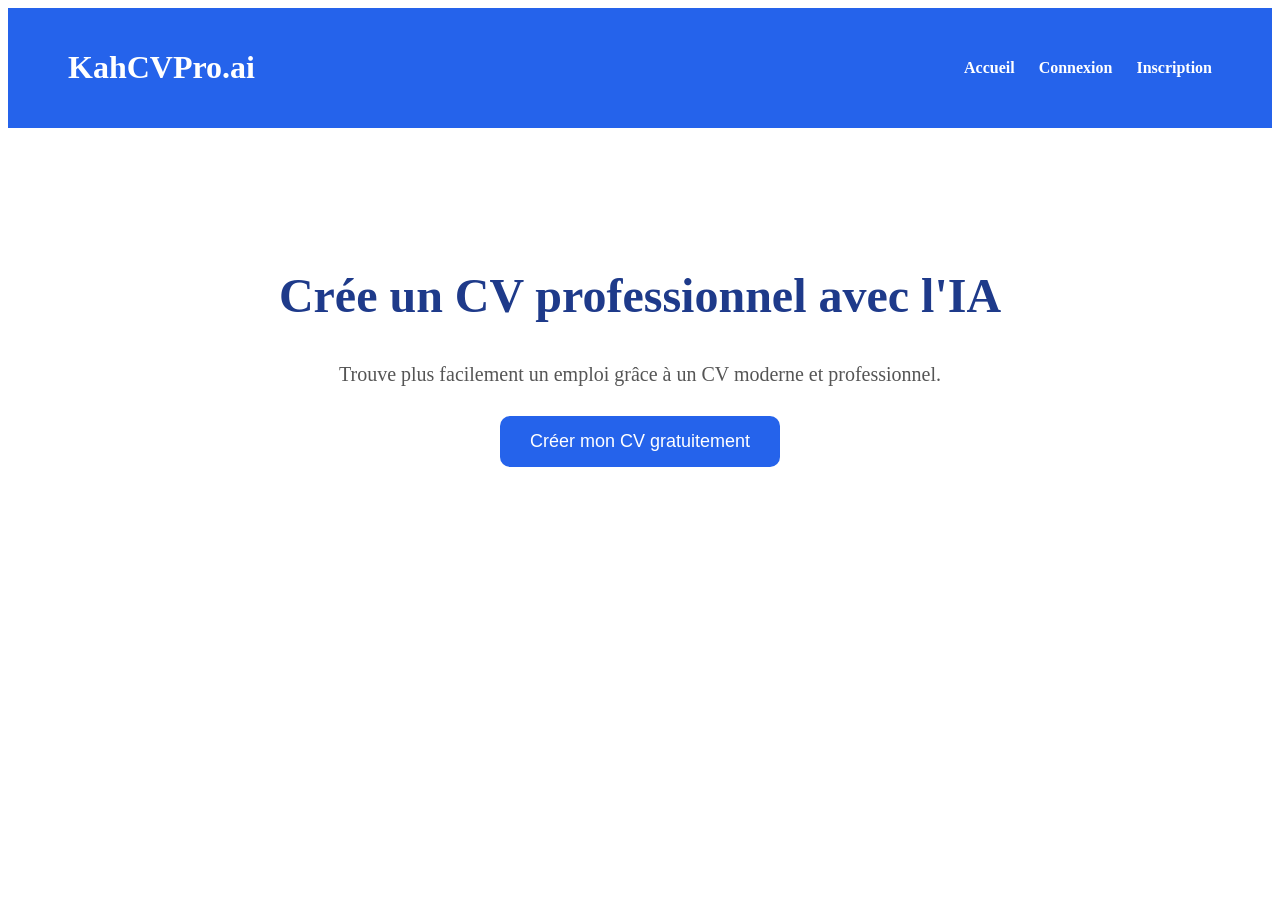
==== templates/index.html @ 5cf4e8c6 "Premier commit KahCVPro.ai" ====
<!DOCTYPE html>
<html lang="fr">
<head>
    <meta charset="UTF-8">
    <meta name="viewport" content="width=device-width, initial-scale=1.0">
    <title>KahCVPro.ai</title>
    <link rel="stylesheet" href="/static/css/style.css">
</head>
<body>

<header>
    <h1>KahCVPro.ai</h1>

    <nav>
        <a href="/">Accueil</a>
        <a href="#">Connexion</a>
        <a href="#">Inscription</a>
    </nav>
</header>

<section class="hero">
    <h2>Crée un CV professionnel avec l'IA</h2>
    <p>Trouve plus facilement un emploi grâce à un CV moderne et professionnel.</p>

    <button>Créer mon CV gratuitement</button>
</section>

</body>
</html>
---- static/css/style.css ----
header{
    display:flex;
    justify-content:space-between;
    align-items:center;
    padding:20px 60px;
    background:#2563eb;
    color:white;
}

nav a{
    color:white;
    text-decoration:none;
    margin-left:20px;
    font-weight:bold;
}

.hero{
    text-align:center;
    padding:100px 20px;
}

.hero h2{
    font-size:48px;
    color:#1e3a8a;
}

.hero p{
    font-size:20px;
    color:#555;
    margin-bottom:30px;
}

button{
    background:#2563eb;
    color:white;
    border:none;
    padding:15px 30px;
    border-radius:10px;
    font-size:18px;
    cursor:pointer;
}

button:hover{
    background:#1d4ed8;
}
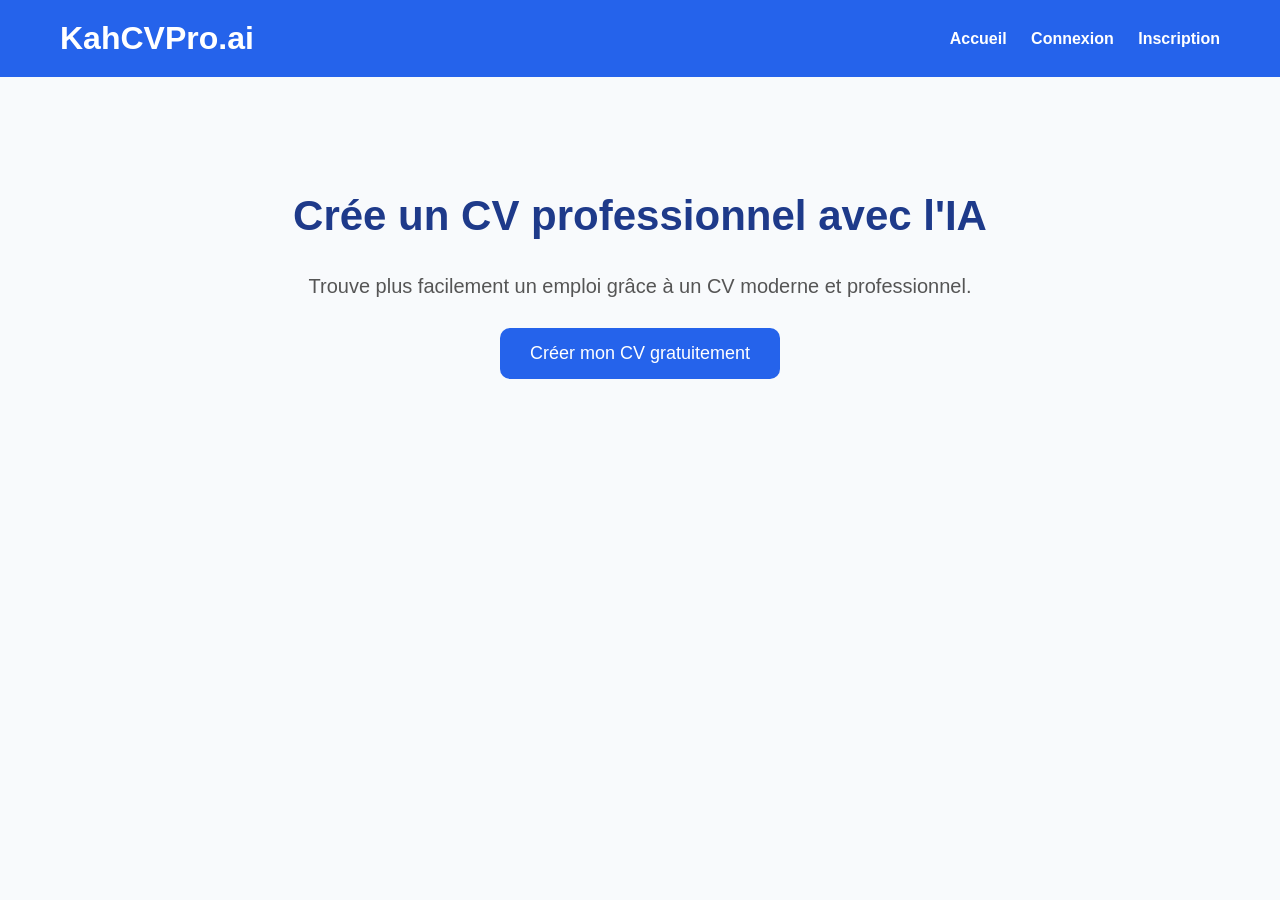
==== commit e5d5675c: "Ajout creation CV PDF et amelioration IA" ====
--- a/templates/index.html
+++ b/templates/index.html
@@ -13,8 +13,8 @@
 
     <nav>
         <a href="/">Accueil</a>
-        <a href="#">Connexion</a>
-        <a href="#">Inscription</a>
+        <a href="/login">Connexion</a>
+        <a href="/register">Inscription</a>
     </nav>
 </header>
 
--- a/static/css/style.css
+++ b/static/css/style.css
@@ -1,3 +1,10 @@
+body{
+    margin:0;
+    font-family:Arial, sans-serif;
+    background:#f8fafc;
+    color:#333;
+}
+
 header{
     display:flex;
     justify-content:space-between;
@@ -7,6 +14,10 @@
     color:white;
 }
 
+header h1{
+    margin:0;
+}
+
 nav a{
     color:white;
     text-decoration:none;
@@ -14,13 +25,18 @@
     font-weight:bold;
 }
 
+nav a:hover{
+    text-decoration:underline;
+}
+
 .hero{
     text-align:center;
-    padding:100px 20px;
+    padding:80px 20px;
 }
 
+
 .hero h2{
-    font-size:48px;
+    font-size:42px;
     color:#1e3a8a;
 }
 
@@ -29,6 +45,32 @@
     color:#555;
     margin-bottom:30px;
 }
+
+
+form{
+    max-width:600px;
+    margin:auto;
+    background:white;
+    padding:30px;
+    border-radius:15px;
+    box-shadow:0 5px 20px rgba(0,0,0,0.1);
+}
+
+
+input,
+textarea{
+    width:90%;
+    padding:12px;
+    border:1px solid #ddd;
+    border-radius:8px;
+    font-size:16px;
+}
+
+
+textarea{
+    resize:vertical;
+}
+
 
 button{
     background:#2563eb;
@@ -40,6 +82,32 @@
     cursor:pointer;
 }
 
+
 button:hover{
     background:#1d4ed8;
 }
+
+
+/* Style du CV */
+
+.cv-card{
+    max-width:800px;
+    margin:40px auto;
+    background:white;
+    padding:40px;
+    border-radius:15px;
+    box-shadow:0 5px 20px rgba(0,0,0,0.1);
+}
+
+
+.cv-card h2{
+    color:#2563eb;
+}
+
+.cv-card h3{
+    color:#1e3a8a;
+}
+
+.cv-card p{
+    line-height:1.6;
+}
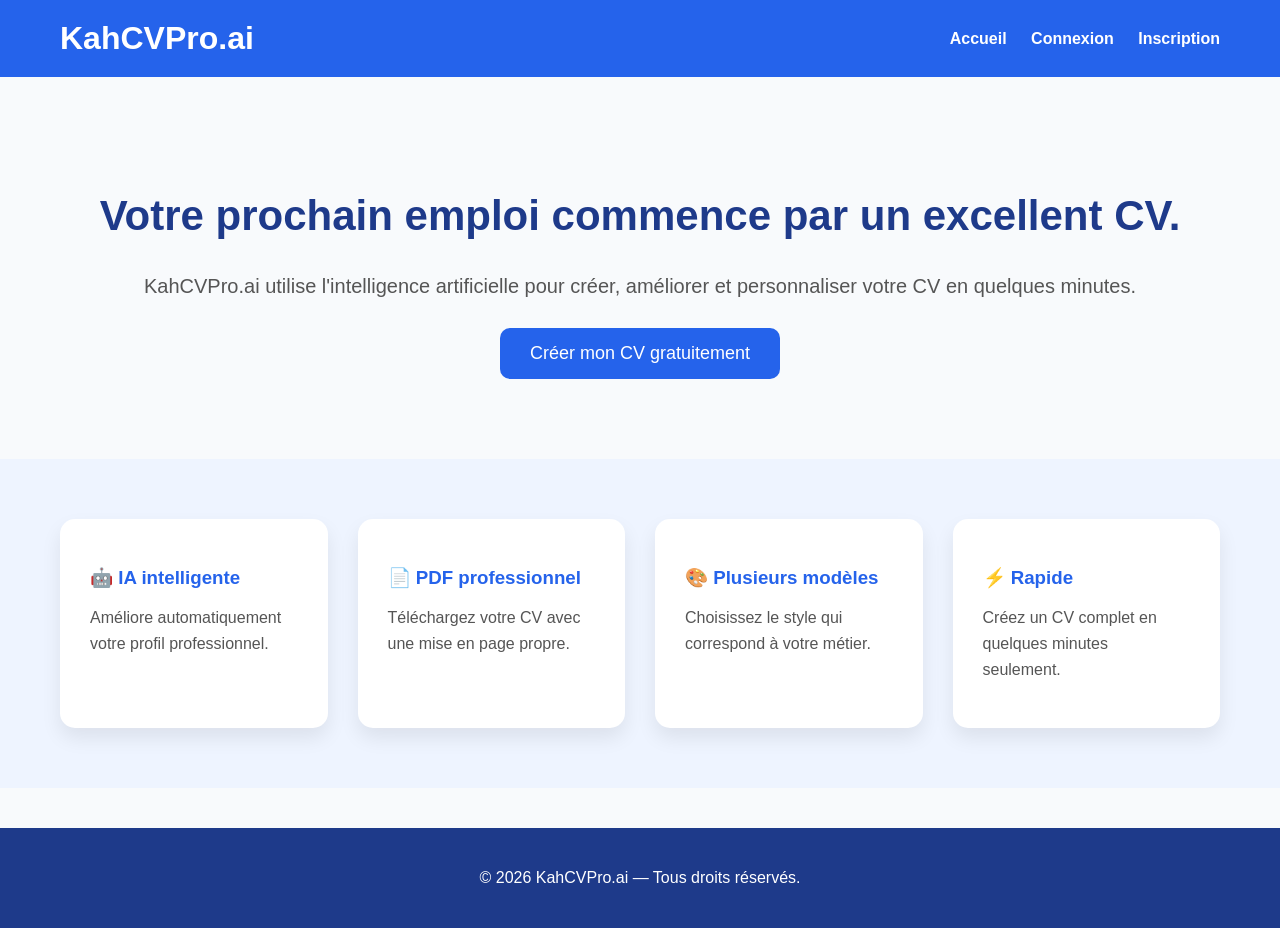
==== commit cd8a6185: "Amelioration du dashboard professionnel" ====
--- a/templates/index.html
+++ b/templates/index.html
@@ -3,7 +3,7 @@
 <head>
     <meta charset="UTF-8">
     <meta name="viewport" content="width=device-width, initial-scale=1.0">
-    <title>KahCVPro.ai</title>
+    <title>KahCVPro.ai - Créez un CV professionnel avec l'IA</title>
     <link rel="stylesheet" href="/static/css/style.css">
 </head>
 <body>
@@ -19,11 +19,49 @@
 </header>
 
 <section class="hero">
-    <h2>Crée un CV professionnel avec l'IA</h2>
-    <p>Trouve plus facilement un emploi grâce à un CV moderne et professionnel.</p>
 
-    <button>Créer mon CV gratuitement</button>
+    <h2>Votre prochain emploi commence par un excellent CV.</h2>
+
+    <p>
+        KahCVPro.ai utilise l'intelligence artificielle pour créer,
+        améliorer et personnaliser votre CV en quelques minutes.
+    </p>
+
+    <a href="/register">
+        <button>Créer mon CV gratuitement</button>
+    </a>
+
 </section>
+
+<section class="features">
+
+    <div class="feature-card">
+        <h3>🤖 IA intelligente</h3>
+        <p>Améliore automatiquement votre profil professionnel.</p>
+    </div>
+
+    <div class="feature-card">
+        <h3>📄 PDF professionnel</h3>
+        <p>Téléchargez votre CV avec une mise en page propre.</p>
+    </div>
+
+    <div class="feature-card">
+        <h3>🎨 Plusieurs modèles</h3>
+        <p>Choisissez le style qui correspond à votre métier.</p>
+    </div>
+
+    <div class="feature-card">
+        <h3>⚡ Rapide</h3>
+        <p>Créez un CV complet en quelques minutes seulement.</p>
+    </div>
+
+</section>
+
+<footer>
+
+    <p>© 2026 KahCVPro.ai — Tous droits réservés.</p>
+
+</footer>
 
 </body>
 </html>
--- a/static/css/style.css
+++ b/static/css/style.css
@@ -111,3 +111,146 @@
 .cv-card p{
     line-height:1.6;
 }
+
+/* ===== SECTION FONCTIONNALITÉS ===== */
+
+.features{
+    display:grid;
+    grid-template-columns:repeat(auto-fit,minmax(250px,1fr));
+    gap:30px;
+    padding:60px;
+    background:#eef4ff;
+}
+
+.feature-card{
+    background:white;
+    padding:30px;
+    border-radius:15px;
+    box-shadow:0 10px 20px rgba(0,0,0,.08);
+    transition:.3s;
+}
+
+.feature-card:hover{
+    transform:translateY(-8px);
+}
+
+.feature-card h3{
+    color:#2563eb;
+    margin-bottom:15px;
+}
+
+.feature-card p{
+    color:#555;
+    line-height:1.6;
+}
+
+
+/* ===== FOOTER ===== */
+
+footer{
+    background:#1e3a8a;
+    color:white;
+    text-align:center;
+    padding:25px;
+    margin-top:40px;
+}
+
+
+/* ===== RESPONSIVE ===== */
+
+@media(max-width:768px){
+
+header{
+    flex-direction:column;
+    text-align:center;
+    padding:20px;
+}
+
+nav{
+    margin-top:15px;
+}
+
+nav a{
+    display:block;
+    margin:10px 0;
+}
+
+.hero h2{
+    font-size:32px;
+}
+
+.hero p{
+    font-size:18px;
+}
+
+.features{
+    padding:30px;
+}
+
+}
+.dashboard-cards{
+    display:grid;
+    grid-template-columns:repeat(auto-fit,minmax(250px,1fr));
+    gap:25px;
+    padding:40px;
+}
+
+.card{
+    background:white;
+    padding:25px;
+    border-radius:15px;
+    box-shadow:0 10px 20px rgba(0,0,0,.08);
+    text-align:center;
+}
+
+.card h3{
+    color:#2563eb;
+    margin-bottom:10px;
+}
+
+.card p{
+    color:#666;
+}
+/* Dashboard */
+
+.dashboard-cards{
+    display:flex;
+    justify-content:center;
+    gap:25px;
+    flex-wrap:wrap;
+    padding:40px 20px;
+}
+
+
+.card{
+    background:white;
+    width:260px;
+    padding:30px;
+    border-radius:15px;
+    text-align:center;
+    box-shadow:0 5px 20px rgba(0,0,0,0.1);
+    transition:0.3s;
+}
+
+
+.card:hover{
+    transform:translateY(-5px);
+}
+
+
+.card h3{
+    color:#2563eb;
+    font-size:22px;
+}
+
+
+.card p{
+    color:#555;
+    line-height:1.5;
+    min-height:60px;
+}
+
+
+.card button{
+    margin-top:15px;
+}
